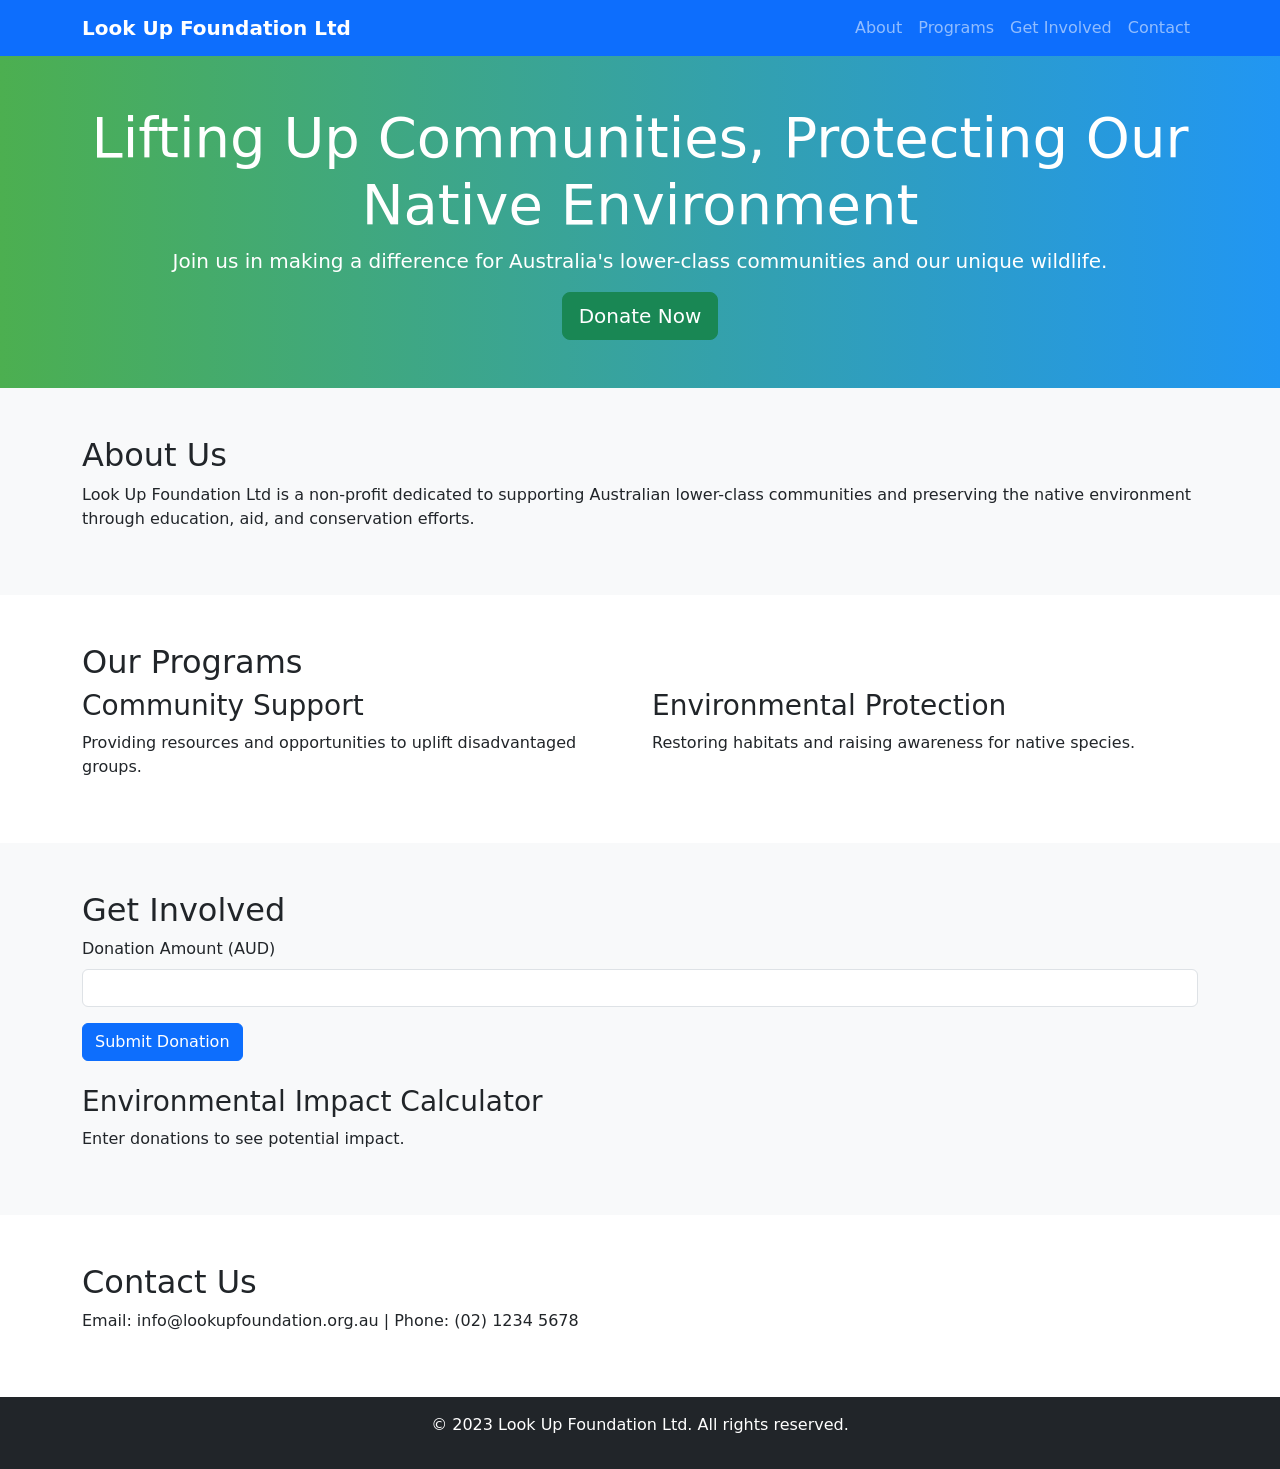
==== look-up-foundation/index.html @ 84866ac1 "Add initial HTML structure, styles, and JavaScript for Look Up Foundation website" ====
<!DOCTYPE html>
<html lang="en">
<head>
    <meta charset="UTF-8">
    <meta name="viewport" content="width=device-width, initial-scale=1.0">
    <title>Look Up Foundation Ltd - Empowering Communities & Protecting Nature</title>
    <link rel="stylesheet" href="styles.css">
    <link href="https://cdn.jsdelivr.net/npm/bootstrap@5.3.0/dist/css/bootstrap.min.css" rel="stylesheet">
</head>
<body>
    <header class="navbar navbar-expand-lg navbar-dark bg-primary">
        <div class="container">
            <a class="navbar-brand" href="#">Look Up Foundation Ltd</a>
            <button class="navbar-toggler" type="button" data-bs-toggle="collapse" data-bs-target="#navbarNav">
                <span class="navbar-toggler-icon"></span>
            </button>
            <div class="collapse navbar-collapse" id="navbarNav">
                <ul class="navbar-nav ms-auto">
                    <li class="nav-item"><a class="nav-link" href="#about">About</a></li>
                    <li class="nav-item"><a class="nav-link" href="#programs">Programs</a></li>
                    <li class="nav-item"><a class="nav-link" href="#involve">Get Involved</a></li>
                    <li class="nav-item"><a class="nav-link" href="#contact">Contact</a></li>
                </ul>
            </div>
        </div>
    </header>
    <main>
        <section id="hero" class="hero-section text-center py-5">
            <div class="container">
                <h1 class="display-4">Lifting Up Communities, Protecting Our Native Environment</h1>
                <p class="lead">Join us in making a difference for Australia's lower-class communities and our unique wildlife.</p>
                <a href="#involve" class="btn btn-success btn-lg">Donate Now</a>
            </div>
        </section>
        <section id="about" class="py-5 bg-light">
            <div class="container">
                <h2>About Us</h2>
                <p>Look Up Foundation Ltd is a non-profit dedicated to supporting Australian lower-class communities and preserving the native environment through education, aid, and conservation efforts.</p>
            </div>
        </section>
        <section id="programs" class="py-5">
            <div class="container">
                <h2>Our Programs</h2>
                <div class="row">
                    <div class="col-md-6">
                        <h3>Community Support</h3>
                        <p>Providing resources and opportunities to uplift disadvantaged groups.</p>
                    </div>
                    <div class="col-md-6">
                        <h3>Environmental Protection</h3>
                        <p>Restoring habitats and raising awareness for native species.</p>
                    </div>
                </div>
            </div>
        </section>
        <section id="involve" class="py-5 bg-light">
            <div class="container">
                <h2>Get Involved</h2>
                <form id="donation-form">
                    <div class="mb-3">
                        <label for="amount" class="form-label">Donation Amount (AUD)</label>
                        <input type="number" class="form-control" id="amount" min="1">
                    </div>
                    <button type="submit" class="btn btn-primary">Submit Donation</button>
                </form>
                <div id="impact-calculator" class="mt-4">
                    <h3>Environmental Impact Calculator</h3>
                    <p id="impact-text">Enter donations to see potential impact.</p>
                </div>
            </div>
        </section>
        <section id="contact" class="py-5">
            <div class="container">
                <h2>Contact Us</h2>
                <p>Email: info@lookupfoundation.org.au | Phone: (02) 1234 5678</p>
            </div>
        </section>
    </main>
    <footer class="bg-dark text-white text-center py-3">
        <p>&copy; 2023 Look Up Foundation Ltd. All rights reserved.</p>
    </footer>
    <script src="https://cdn.jsdelivr.net/npm/bootstrap@5.3.0/dist/js/bootstrap.bundle.min.js"></script>
    <script src="script.js"></script>
</body>
</html>
---- look-up-foundation/styles.css ----
body {
    font-family: 'Arial', sans-serif;
    background-color: #f8f9fa;
    color: #333;
}

.hero-section {
    background: linear-gradient(to right, #4CAF50, #2196F3);
    color: white;
    position: relative;
    overflow: hidden;
}

.hero-section::before {
    content: '';
    position: absolute;
    top: 0;
    left: 0;
    width: 100%;
    height: 100%;
    background-image: url('data:image/svg+xml,<svg xmlns="http://www.w3.org/2000/svg" viewBox="0 0 100 100"><circle cx="50" cy="50" r="40" fill="rgba(255,255,255,0.1)"/></svg>');
    background-size: cover;
    z-index: -1;
}

.navbar-brand {
    font-weight: bold;
}

.btn-success {
    background-color: #28a745;
    border: none;
    transition: transform 0.3s;
}

.btn-success:hover {
    transform: scale(1.05);
}

#impact-calculator {
    animation: fadeIn 1s ease-in;
}

@keyframes fadeIn {
    from { opacity: 0; }
    to { opacity: 1; }
}

@media (max-width: 768px) {
    .hero-section h1 {
        font-size: 2rem;
    }
}
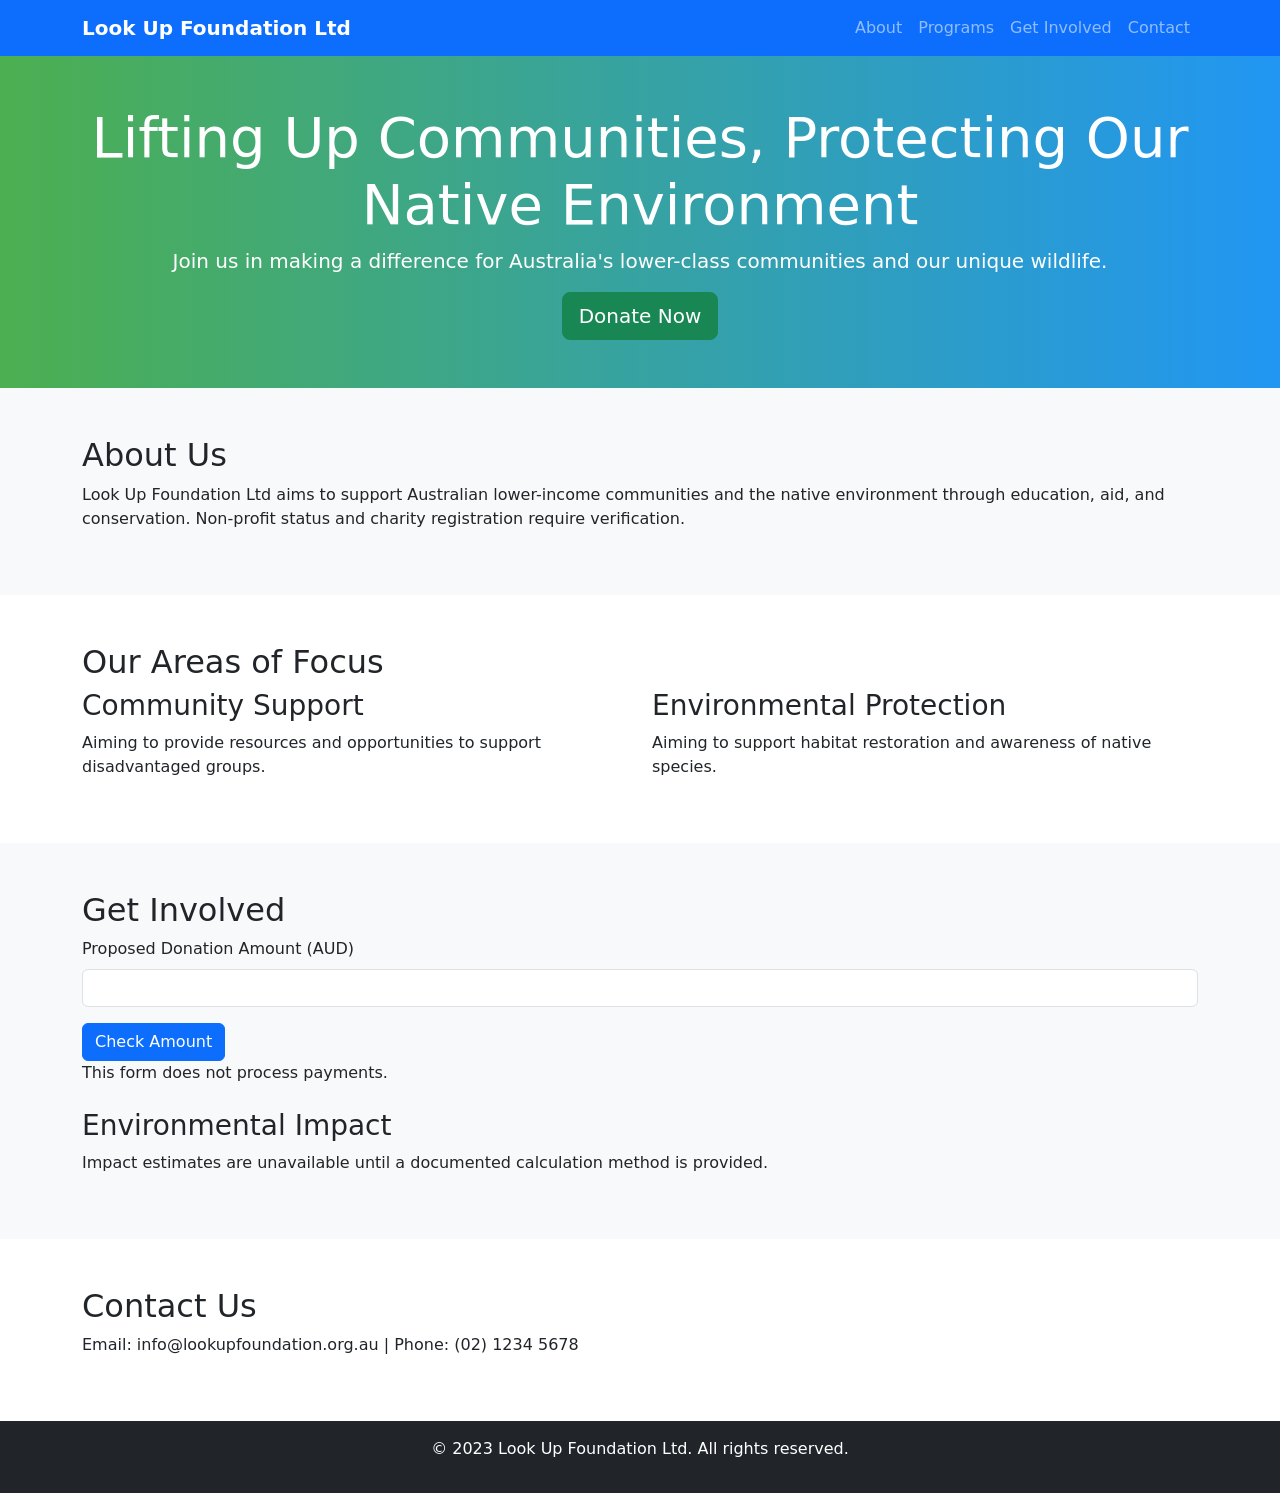
==== commit 1776e91c: "Replace unsupported charity and impact claims with verification notices" ====
--- a/look-up-foundation/index.html
+++ b/look-up-foundation/index.html
@@ -35,20 +35,20 @@
         <section id="about" class="py-5 bg-light">
             <div class="container">
                 <h2>About Us</h2>
-                <p>Look Up Foundation Ltd is a non-profit dedicated to supporting Australian lower-class communities and preserving the native environment through education, aid, and conservation efforts.</p>
+                <p>Look Up Foundation Ltd aims to support Australian lower-income communities and the native environment through education, aid, and conservation. Non-profit status and charity registration require verification.</p>
             </div>
         </section>
         <section id="programs" class="py-5">
             <div class="container">
-                <h2>Our Programs</h2>
+                <h2>Our Areas of Focus</h2>
                 <div class="row">
                     <div class="col-md-6">
                         <h3>Community Support</h3>
-                        <p>Providing resources and opportunities to uplift disadvantaged groups.</p>
+                        <p>Aiming to provide resources and opportunities to support disadvantaged groups.</p>
                     </div>
                     <div class="col-md-6">
                         <h3>Environmental Protection</h3>
-                        <p>Restoring habitats and raising awareness for native species.</p>
+                        <p>Aiming to support habitat restoration and awareness of native species.</p>
                     </div>
                 </div>
             </div>
@@ -58,14 +58,15 @@
                 <h2>Get Involved</h2>
                 <form id="donation-form">
                     <div class="mb-3">
-                        <label for="amount" class="form-label">Donation Amount (AUD)</label>
+                        <label for="amount" class="form-label">Proposed Donation Amount (AUD)</label>
                         <input type="number" class="form-control" id="amount" min="1">
                     </div>
-                    <button type="submit" class="btn btn-primary">Submit Donation</button>
+                    <button type="submit" class="btn btn-primary">Check Amount</button>
                 </form>
+                <p>This form does not process payments.</p>
                 <div id="impact-calculator" class="mt-4">
-                    <h3>Environmental Impact Calculator</h3>
-                    <p id="impact-text">Enter donations to see potential impact.</p>
+                    <h3>Environmental Impact</h3>
+                    <p id="impact-text" role="status">Impact estimates are unavailable until a documented calculation method is provided.</p>
                 </div>
             </div>
         </section>
@@ -83,3 +84,4 @@
     <script src="script.js"></script>
 </body>
 </html>
+
